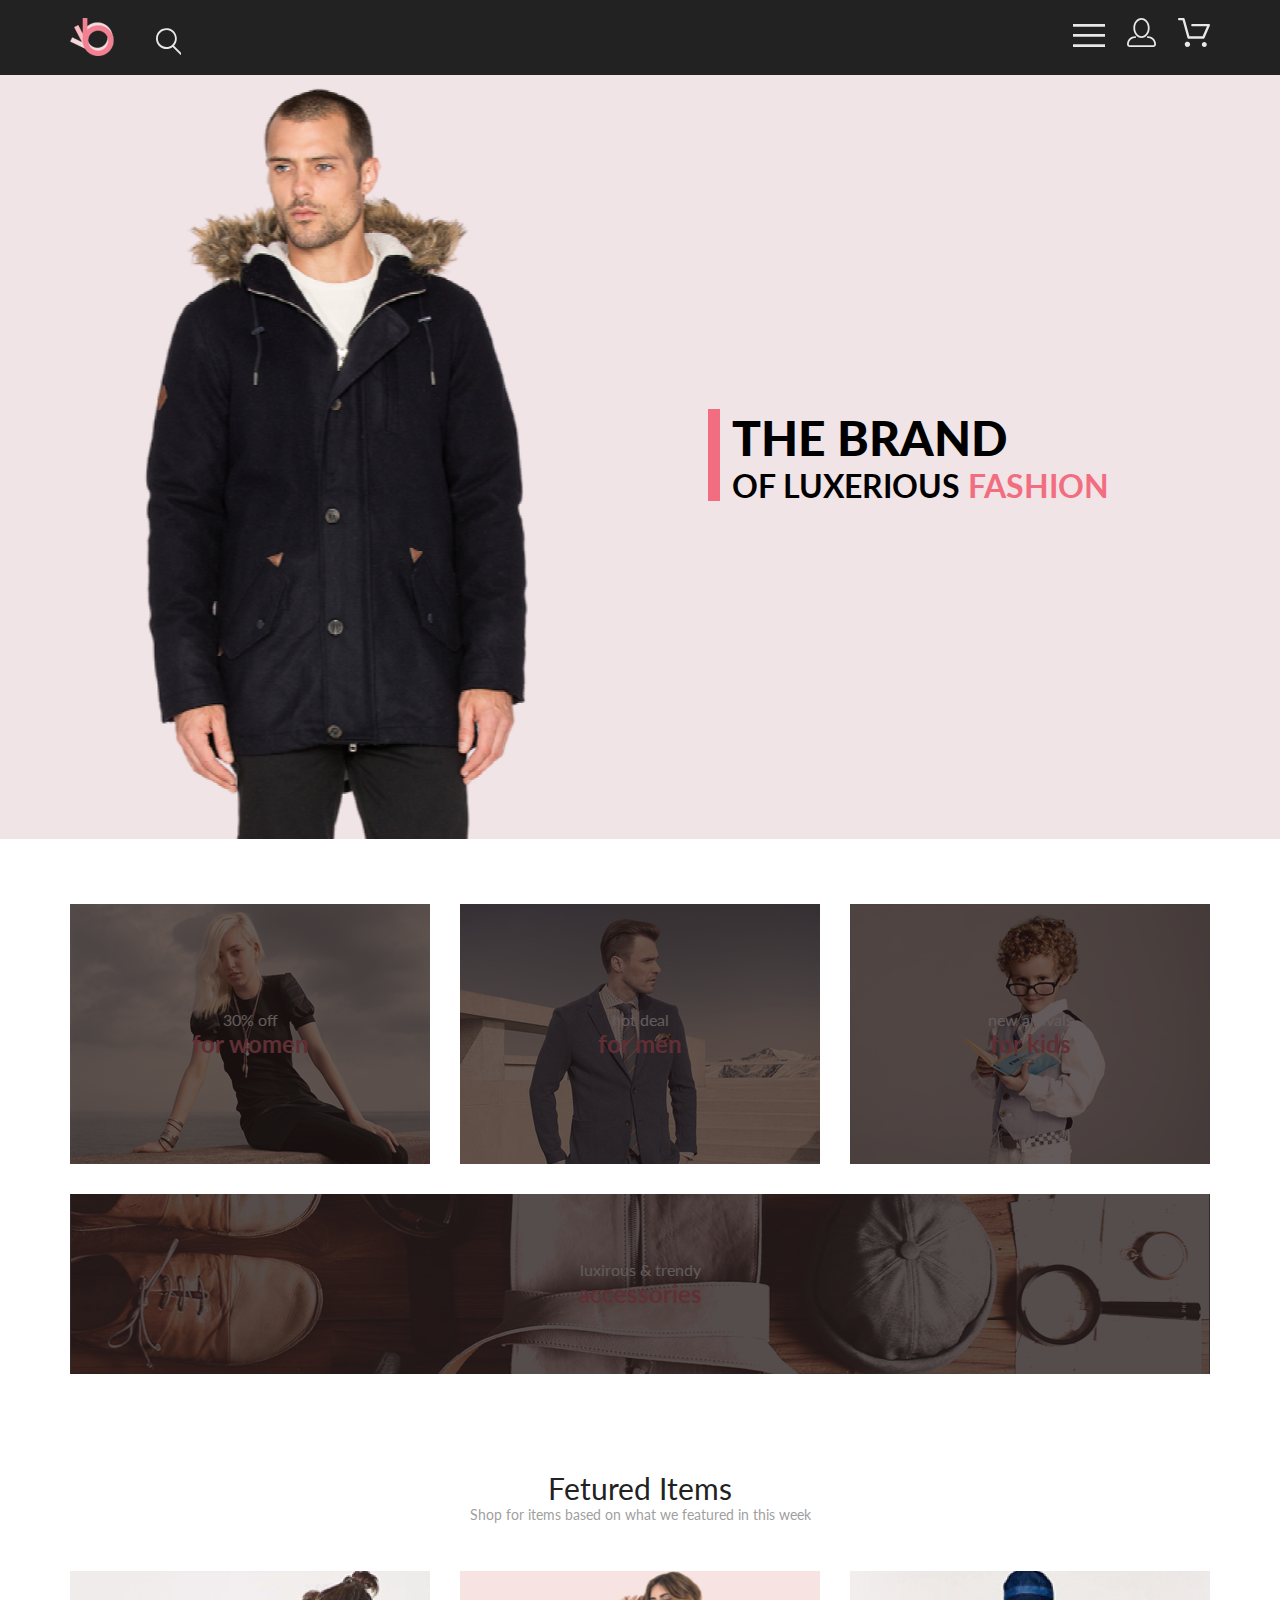
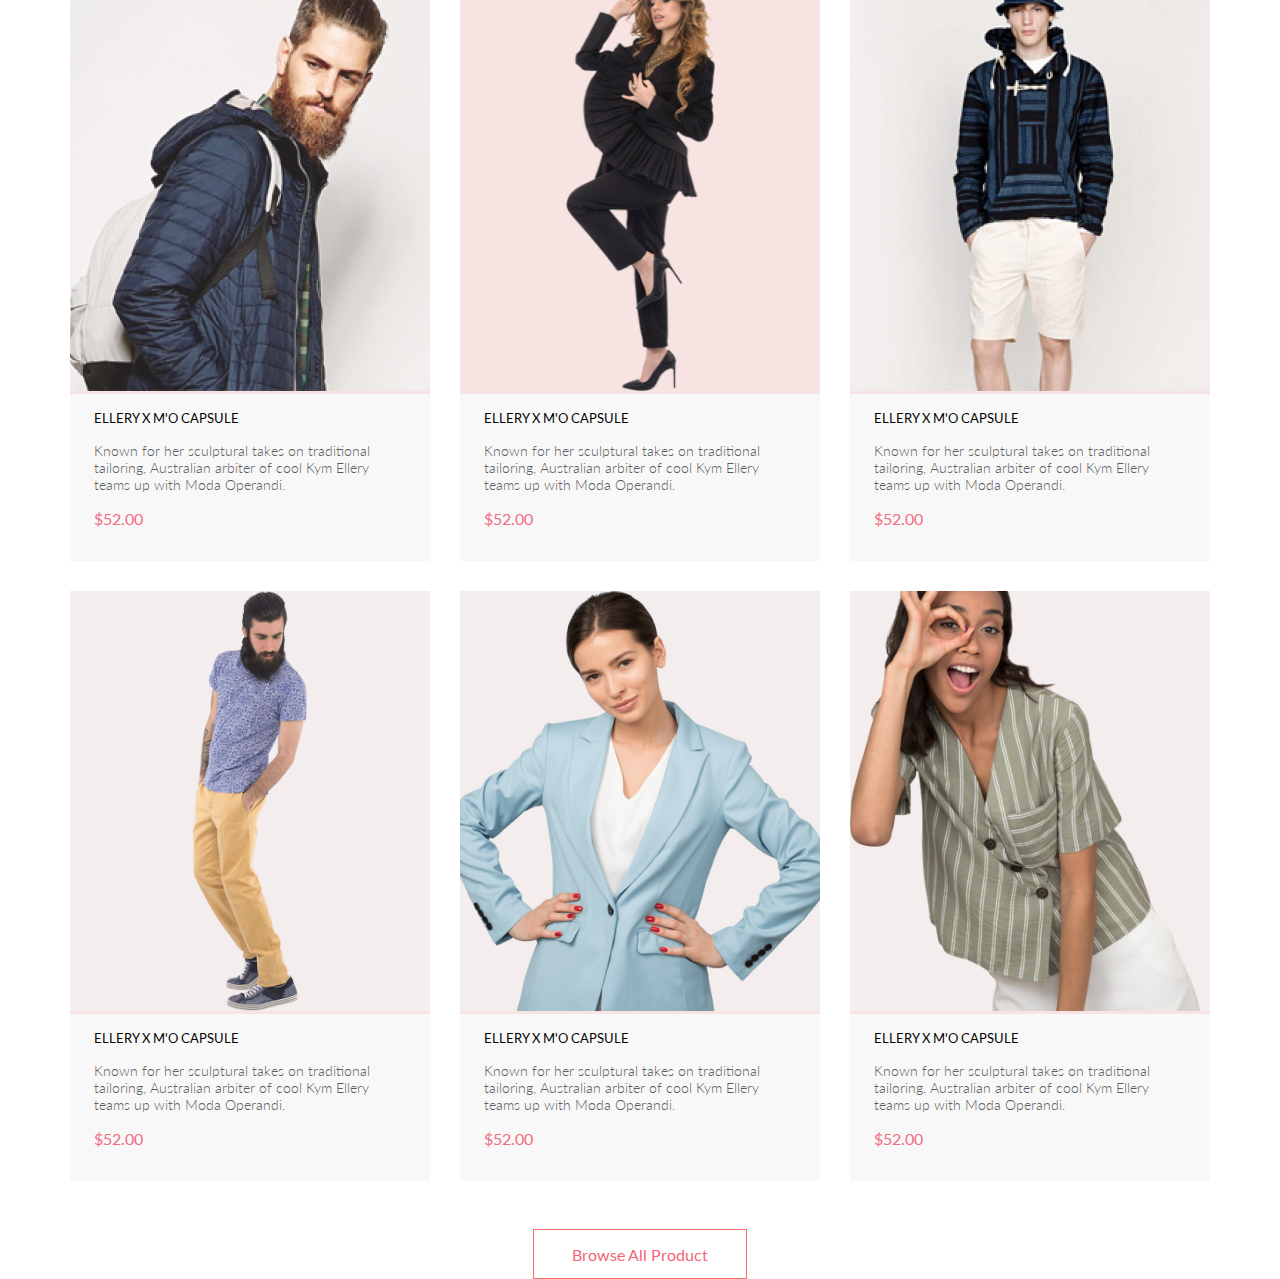
==== Lesson6/Homework/index.html @ 6cad4e60 "Homework7 done" ====
<!DOCTYPE html>
<html lang="en">

<head>
    <meta charset="UTF-8">
    <meta http-equiv="X-UA-Compatible" content="IE=edge">
    <meta name="viewport" content="width=device-width, initial-scale=1.0">
    <link rel="stylesheet" href="css/style.css">
    <link rel="preconnect" href="https://fonts.googleapis.com">
    <link rel="preconnect" href="https://fonts.gstatic.com" crossorigin>
    <link href="https://fonts.googleapis.com/css2?family=Lato:wght@400;700;900&display=swap" rel="stylesheet">
</head>

<body>
    <header>
        <div class="top">
            <div class="top_header">
                <div class="top_header_btn">
                    <div class="top_header_btn_wrap">
                        <a href="index.html" class="top_header_logo">
                            <img src="icon/toplogo.svg" alt="logo" class="top_header_logo_img">
                        </a>
                        <form action="#" class="top_header_search_form">
                            <input class="top_header_search_form_btn" type="search">
                            <form>
                    </div>
                    <div class="top_nav_menu">
                        <div class="top_nav_menu_box">
                            <div class="top_nav_menu_burger">
                                <nav class="nav_menu_lists">
                                    <ul class="nav_menu_list">
                                        <li class="nav_menu_list_item_title">
                                            <span class="nav_menu_list_title">
                                                menu
                                            </span>
                                        </li>

                                        <li class="nav_menu_list_item">
                                            <a href="#" class="a_nav_menu_list_item"><span
                                                    class="a_nav_menu_list_item">man</span></a>
                                            <ul class="nav_menu_sublist_item">
                                                <li class="nav_menu_sublist_item">
                                                    <a href="#"><span
                                                            class="a_nav_menu_sublist_item">Accessories</span></a>
                                                </li>
                                                <li class="nav_menu_sublist_item">
                                                    <a href="#"><span class="a_nav_menu_sublist_item">Bags</span></a>
                                                </li>
                                                <li class="nav_menu_sublist_item">
                                                    <a href="#"><span class="a_nav_menu_sublist_item">Denim</span></a>
                                                </li>
                                                <li class="nav_menu_sublist_item">
                                                    <a href="#"><span
                                                            class="a_nav_menu_sublist_item">T-Shirts</span></a>
                                                </li>
                                            </ul>
                                        </li>

                                        <li class="nav_menu_list_item">
                                            <a href="#"><span class="a_nav_menu_list_item">woman</span></a>
                                            <ul class="nav_menu_sublist_item">
                                                <li class="nav_menu_sublist_item">
                                                    <a href="#"><span
                                                            class="a_nav_menu_sublist_item">Accessories</span></a>
                                                </li>
                                                <li class="nav_menu_sublist_item">
                                                    <a href="#"><span class="a_nav_menu_sublist_item">Jackets &
                                                            Coats</span></a>
                                                </li>
                                                <li class="nav_menu_sublist_item">
                                                    <a href="#"><span class="a_nav_menu_sublist_item">Polos</span></a>
                                                </li>
                                                <li class="nav_menu_sublist_item">
                                                    <a href="#"><span
                                                            class="a_nav_menu_sublist_item">T-Shirts</span></a>
                                                </li>
                                                <li class="nav_menu_sublist_item">
                                                    <a href="#"><span class="a_nav_menu_sublist_item">Shirts</span></a>
                                                </li>
                                            </ul>
                                        </li>


                                        <li class="nav_menu_list_item">
                                            <a href="#"><span class="a_nav_menu_list_item">kids</span></a>
                                            <ul class="nav_menu_sublist_item">
                                                <li class="nav_menu_sublist_item">
                                                    <a href="#"><span
                                                            class="a_nav_menu_sublist_item">Accessories</span></a>
                                                </li>
                                                <li class="nav_menu_sublist_item">
                                                    <a href="#"><span class="a_nav_menu_sublist_item">Jackets &
                                                            Coats</span></a>
                                                </li>
                                                <li class="nav_menu_sublist_item">
                                                    <a href="#"><span class="a_nav_menu_sublist_item">Polos</span></a>
                                                </li>
                                                <li class="nav_menu_sublist_item">
                                                    <a href="#"><span
                                                            class="a_nav_menu_sublist_item">T-Shirts</span></a>
                                                </li>
                                                <li class="nav_menu_sublist_item">
                                                    <a href="#"><span class="a_nav_menu_sublist_item">Shirts</span></a>
                                                </li>
                                                <li class="nav_menu_sublist_item">
                                                    <a href="#"><span class="a_nav_menu_sublist_item">Bags</span></a>
                                                </li>
                                            </ul>
                                        </li>
                                    </ul>
                                </nav>
                            </div>
                            <a href="#" class="top_nav_menu_profil"></a>
                            <a href="#" class="top_nav_menu_cart"></a>
                        </div>
                    </div>

                </div>
            </div>
            <div class="top_content">
                <div class="top_content_img"></div>
                <div class="top_content_text">
                    <div class="top_content_text_box">
                        <div class="top_content_text_title">the brand</div>
                        <div class="top_content_text_title_next">of luxerious
                            <span class="top_content_text_title_next_fash">fashion</span>
                        </div>
                    </div>

                </div>

            </div>
        </div>
    </header>
    <main>
            <ul class="shop_menu">
                <li class="shop_menu_women">
                    <a href="#" class="shop_menu_titles">
                        <p class="shop_menu_subtitle">30% off</p>
                        <h2 class="shop_menu_title">for women</h2>
                    </a>
                </li>
                <li class="shop_menu_men">
                    <a href="#" class="shop_menu_titles">
                        <p class="shop_menu_subtitle">hot deal</p>
                        <h2 class="shop_menu_title">for men</h2>
                    </a>
                </li>
                <li class="shop_menu_kids">
                    <a href="#" class="shop_menu_titles">
                        <p class="shop_menu_subtitle">new arrivals</p>
                        <h2 class="shop_menu_title">for kids</h2>
                    </a>
                </li>
                <li class="shop_menu_accessories">
                    <a href="#" class="shop_menu_titles">
                        <p class="shop_menu_subtitle">luxirous & trendy</p>
                        <h2 class="shop_menu_title">accessories</h2>
                    </a>
                </li>
            </ul>
        <div class="shop_content">
            <div class="shop_items_title">
                Fetured Items
            </div>
            <div class="shop_items_subtitle">
                Shop for items based on what we featured in this week
            </div>
            <ul class="shop_items_products">

                <li class="shop_items_products_item">
                    <div class="shop_items_products_src_wrp">
                        <a href="#"><img src="img/product1.jpg" alt="" class="shop_items_products_src"></a>
                    </div>
                    <div class="shop_items_products_item_text">
                        <h3 class="item_text_title">ellery x m'o capsule</h3>
                        <p class="item_text_content">Known for her sculptural takes on traditional tailoring,
                            Australian
                            arbiter of cool Kym Ellery teams up with Moda Operandi.</p>
                        <p class="item_text_price">$52.00</p>
                    </div>
                    <button class="item_btn" type="button"></button>
                </li>
                <li class="shop_items_products_item">
                    <div class="shop_items_products_src_wrp">
                        <a href="#"><img src="img/product2.png" alt="" class="shop_items_products_src"></a>
                    </div>
                    <div class="shop_items_products_item_text">
                        <h3 class="item_text_title">ellery x m'o capsule</h3>
                        <p class="item_text_content">Known for her sculptural takes on traditional tailoring,
                            Australian
                            arbiter of cool Kym Ellery teams up with Moda Operandi.</p>
                        <p class="item_text_price">$52.00</p>
                        <button class="item_btn" type="button"></button>
                    </div>
                </li>
                <li class="shop_items_products_item">
                    <div class="shop_items_products_src_wrp">
                        <a href="#"><img src="img/product3.png" alt="" class="shop_items_products_src"></a>
                    </div>
                    <div class="shop_items_products_item_text">
                        <h3 class="item_text_title">ellery x m'o capsule</h3>
                        <p class="item_text_content">Known for her sculptural takes on traditional tailoring,
                            Australian
                            arbiter of cool Kym Ellery teams up with Moda Operandi.</p>
                        <p class="item_text_price">$52.00</p>
                        <button class="item_btn" type="button"></button>
                    </div>
                </li>
                <li class="shop_items_products_item">
                    <div class="shop_items_products_src_wrp">
                        <a href="#"><img src="img/produst4.png" alt="" class="shop_items_products_src"></a>
                    </div>
                    <div class="shop_items_products_item_text">
                        <h3 class="item_text_title">ellery x m'o capsule</h3>
                        <p class="item_text_content">Known for her sculptural takes on traditional tailoring,
                            Australian
                            arbiter of cool Kym Ellery teams up with Moda Operandi.</p>
                        <p class="item_text_price">$52.00</p>
                        <button class="item_btn" type="button"></button>
                    </div>
                </li>
                <li class="shop_items_products_item">
                    <div class="shop_items_products_src_wrp">
                        <a href="#"><img src="img/produst5.png" alt="" class="shop_items_products_src"></a>
                    </div>
                    <div class="shop_items_products_item_text">
                        <h3 class="item_text_title">ellery x m'o capsule</h3>
                        <p class="item_text_content">Known for her sculptural takes on traditional tailoring,
                            Australian
                            arbiter of cool Kym Ellery teams up with Moda Operandi.</p>
                        <p class="item_text_price">$52.00</p>
                        <button class="item_btn" type="button"></button>
                    </div>
                </li>
                <li class="shop_items_products_item">
                    <div class="shop_items_products_src_wrp">
                        <a href="#"><img src="img/produst6.png" alt="" class="src"></a>
                    </div>
                    <div class="shop_items_products_item_text">
                        <h3 class="item_text_title">ellery x m'o capsule</h3>
                        <p class="item_text_content">Known for her sculptural takes on traditional tailoring,
                            Australian
                            arbiter of cool Kym Ellery teams up with Moda Operandi.</p>
                        <p class="item_text_price">$52.00</p>
                        <button class="item_btn" type="button"></button>
                    </div>
                </li>

            </ul>
            <li class="shop_items_products_btn">
                <p class="shop_items_btn_text">Browse All Product</p>
            </li>
        </div>
    </main>
</body>

</html>
---- Lesson6/Homework/css/style.css ----
* {
    margin: 0;
    padding: 0;
    font-family: 'Lato';
    font-style: normal;
}

body {
    width: 100%;
    margin: 0 auto;
}

a {
    text-decoration: none;
}

li {
    list-style-type: none;
}


.top {
    margin-bottom: 65px;
}

.top_header {
    min-height: 75px;
    background-color: #222222;
}

.top_header_btn {
    max-width: 1140px;
    padding-left: calc(50% - 570px);
    padding-right: calc(50% - 570px);
    display: flex;
}

.top_header_btn_wrap {
    width: 50%;
    display: flex;
}

.top_header_logo_img {
    margin-top: 18px;

    width: 44px;
    height: 38px;
}

.top_header_search_form {
    width: 52px;
    height: 28px;
}

.top_header_search_form_btn {
    margin-left: 41px;
    margin-top: 28px;
    margin-bottom: 19px;
    width: 26px;
    height: 28px;
    background-color: #222222;
    background-image: url(../icon/topzoom.svg);
    border: none;
    font-size: 1em;
}


.top_nav_menu {
    width: 50%;
    margin-top: 18px;
    margin-bottom: 20px;
    display: flex;
    justify-content: flex-end;
}

.top_nav_menu_box {
    min-width: 32px;
    display: flex;
    justify-content: space-between;
    align-items: flex-end;
    gap: 22px;
}



.top_nav_menu_burger {
    width: 32px;
    height: 23px;
    background-image: url(../icon/gamburger.svg);
}

.top_nav_menu_burger:active .nav_menu_lists {
    display: block;
}

.nav_menu_lists {

    margin-top: 51px;
    display: none;
    min-height: 634px;
    min-width: 232px;
    padding: 32px 32px;
    padding-left: 32px;
    background-color: #FFFFFF;
    filter: drop-shadow(0px 4px 4px rgba(0, 0, 0, 0.25));

}

.nav_menu_lists:hover {
    display: block;
}

.nav_menu_list_item_title {
    text-transform: uppercase;
    color: #000000;
    font-weight: 700;
    font-size: 14px;
    line-height: 17px;
    margin-bottom: 24px;
}

.nav_menu_list_item {
    text-transform: uppercase;
    margin-bottom: 12px;
}

.a_nav_menu_list_item {
    font-weight: 400;
    font-size: 14px;
    line-height: 17px;
    color: #F16D7F;
    margin-bottom: 12px;
}

.a_nav_menu_sublist_item {
    text-transform: capitalize;
    font-weight: 400;
    font-size: 14px;
    line-height: 17px;
    color: #6F6E6E;
}


.nav_menu_sublist_item {
    margin-top: 12px;
    margin-bottom: 11px;
    margin-left: 11px;

}

.top_nav_menu_profil {
    width: 29px;
    height: 29px;
    background-image: url(../icon/profil.svg);
}

.top_nav_menu_cart {
    width: 32px;
    height: 29px;
    background-image: url(../icon/cart.svg);
}

.top_content {
    background-color: #F1E4E6;
    display: flex;
    justify-content: center;
}

.top_content_img {
    min-height: 764px;
    width: 50%;
    background: url(../img/topimage.png) no-repeat;
    background-position: center;
    background-size: cover;
}

.top_content_text {
    text-transform: uppercase;
    width: 50%;
    display: flex;
    align-items: center;
}

.top_content_text_box {
    margin-left: 92px;
    position: relative;
}

.top_content_text_box::before {
    display: block;
    content: "";
    position: absolute;
    width: 12px;
    height: 92px;
    top: 0;
    left: -24px;
    background: #F16D7F;
}

.top_content_text_title {
    font-weight: 900;
    font-size: 48px;
    line-height: 58px;
}


.top_content_text_title_next {
    font-weight: 700;
    font-size: 32px;
    line-height: 38px;
}

.top_content_text_title_next_fash {
    font-weight: 700;
    font-size: 32px;
    line-height: 38px;
    color: #F16D7F;
}



.shop_menu {
    display: grid;
    justify-content: center;
    grid-template-columns: repeat(3, 360px);
    gap: 30px;
    position: relative;
    margin-bottom: 96px;
}

.shop_menu_list {
    display: grid;
    gap: 30px;
}

.shop_menu_men {
    display: flex;
    align-items: center;
    position: relative;
    width: 100%;
    min-height: 260px;
    background-position: center;
    background: url(../img/formen.png) no-repeat;
    background-size: contain;
}

.shop_menu_men::before {
    content: '';
    position: absolute;
    top: 0;
    left: 0;
    right: 0;
    bottom: 0;
    background-color: rgba(33, 22, 22, .7);
    z-index: 1;
}

.shop_menu_women {
    display: flex;
    align-items: center;
    position: relative;
    width: 100%;
    min-height: 260px;
    background: url(../img/forwomen.png) no-repeat;
    background-position: center;
    background-size: contain;
}

.shop_menu_women::before {
    content: '';
    position: absolute;
    top: 0;
    left: 0;
    right: 0;
    bottom: 0;
    background-color: rgba(33, 22, 22, .7);
    z-index: 1;
}

.shop_menu_kids {
    display: flex;
    align-items: center;
    position: relative;
    width: 100%;
    min-height: 260px;
    background: url(../img/forkids.png) rgba(33, 22, 22, .7) no-repeat;
    background-position: center;
    background-size: contain;
}

.shop_menu_kids::before {
    content: '';
    position: absolute;
    top: 0;
    left: 0;
    right: 0;
    bottom: 0;
    background-color: rgba(33, 22, 22, .7);
    z-index: 1;
}

.shop_menu_accessories {
    display: flex;
    grid-column: span 3;
    position: relative;
    grid-row: span 1;
    width: 100%;
    align-items: center;
    min-height: 180px;
    background: url(../img/accesories.png) rgba(33, 22, 22, .7) no-repeat;
    background-position: center;
    background-size: contain;
}

.shop_menu_accessories::before {
    content: '';
    position: absolute;
    top: 0;
    left: 0;
    right: 0;
    bottom: 0;
    background-color: rgba(33, 22, 22, .7);
    z-index: 1;
}

.shop_menu_titles {
    width: 100%;
}

.shop_menu_subtitle {
    width: 100%;
    font-weight: 400;
    font-size: 16px;
    line-height: 19px;
    text-align: center;
    color: #FFFFFF;
}

.shop_menu_title {
    width: 100%;
    font-weight: 700;
    font-size: 24px;
    line-height: 29px;
    text-align: center;
    color: #F16D7F;

}

.shop_content {

    max-width: 1140px;
    max-height: 470px;
    padding-left: calc(50% - 570px);
    padding-right: calc(50% - 570px);
    flex-wrap: wrap;
}

.shop_items_title {
    justify-content: center;
    font-weight: 400;
    font-size: 30px;
    line-height: 36px;
    color: #222222;
    text-align: center;
}

.shop_items_subtitle {
    font-weight: 400;
    font-size: 14px;
    line-height: 17px;
    color: #9F9F9F;
    text-align: center;
    margin-bottom: 48px;
}

.shop_items_products {
    display: flex;
    flex-wrap: wrap;
    justify-content: center;
    grid-template-columns: repeat(3, 360px);
    gap: 30px;
    margin-bottom: 48px;
}

.shop_items_products_item {
    display: block;
    width: 360px;
    position: relative;
    box-sizing: border-box;
    min-height: 420px;
    background: #F8F8F8;
}

.shop_items_products_item:hover .shop_items_products_src_wrp::before {
    content: "";
    display: block;
    width: 100%;
    height: 100%;
    background: rgba(58, 56, 56, 0.86);
    position: absolute;
    top: 0;
    left: 0;
}

.shop_items_products_item:hover .item_btn {
    display: flex;
}

.shop_items_products_item:hover .item_btn:hover {
    background: url(../icon/add_to_cart_hov.png) no-repeat;
}

.shop_items_products_item:hover .item_btn:active {
    background: url(../icon/add_to_cart.svg) no-repeat;
}

.shop_items_products_src_wrp {
    display: flex;
    justify-content: center;
    align-items: center;
    width: 100%;
    background-color: #F7E4E2;
    box-sizing: border-box;
    position: relative;
}

.shop_items_products2_item {
    min-height: 420px;
    background: #F7E4E2;
}

.shop_items_products_item_text {
    padding: 16px 24px 16px 24px;
    box-sizing: border-box;
    width: 100%;
    min-height: 167px;
    background: #F8F8F8;
}

.item_text_title {
    display: block;
    text-transform: uppercase;
    width: 100%;
    font-weight: 400;
    font-size: 13px;
    line-height: 16px;
    margin-bottom: 16px;

}

.item_text_content {
    display: block;
    font-weight: 300;
    width: 100%;
    font-size: 14px;
    line-height: 17px;
    color: #5D5D5D;
    margin-bottom: 16px;
}

.item_text_price {
    display: block;
    font-weight: 400;
    width: 100%;
    font-size: 16px;
    line-height: 19px;

    color: #F16D7F;
}

.item_btn {
    display: none;
    justify-content: center;
    align-items: center;
    width: 143px;
    padding: 24px;
    box-sizing: border-box;
    position: absolute;
    top: 30%;
    left: calc(50% - 80px);
    background: url(../icon/add_to_cart.svg) no-repeat;
    border: 0px;
}


.shop_items_products_btn {
    display: block;
    margin-left: auto;
    margin-right: auto;
    max-width: 212px;
    min-height: 48px;
    margin-bottom: 60px;
    border: 1px solid #FF6A6A;
    color: #F26376;
}

.shop_items_products_btn:hover {
    background-color: #FF6A6A;
    color: #FFFFFF;
}

.shop_items_btn_text {
    margin: 15px 38px 14px 38px;
    font-weight: 400;
    font-size: 16px;
    line-height: 19px;

}

@media (min-width: 768px) and (max-width: 1024px) {

    .top_content_img {
        min-height: 368px;
    }

    .shop_menu {
        grid-template-columns: repeat(3, 232px);
        gap: 18px;
        position: relative;
        margin-bottom: 110px;
    }

    .shop_menu_men {
        min-height: 167px;
    }

    .shop_menu_women {
        min-height: 167px;
    }

    .shop_menu_kids {
        min-height: 167px;
    }

    .shop_menu_accessories {
        min-height: 116px;
    }

    .top_content_text_title {
        font-size: 44px;
    }

    .top_content_text_title_next {
        font-size: 24px;
    }

    .top_content_text_title_next_fash {
        font-size: 24px;
    }
}
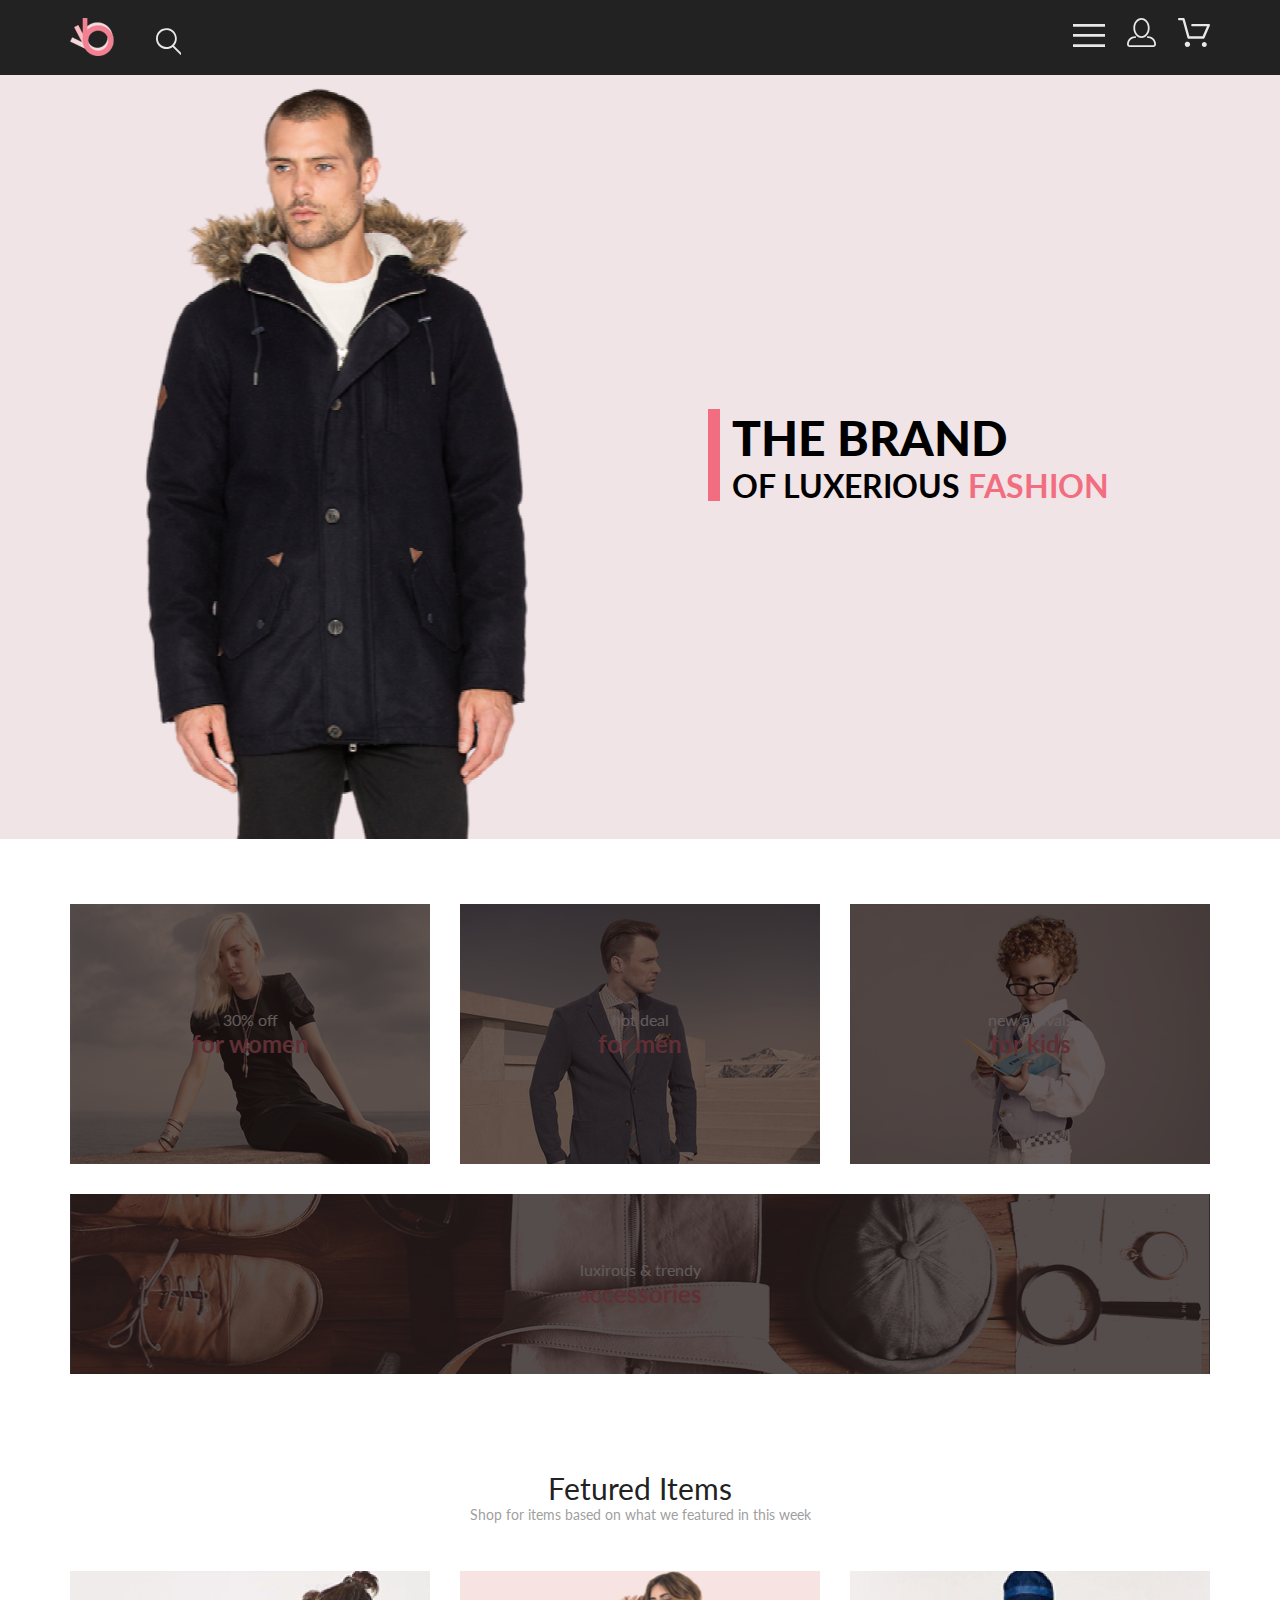
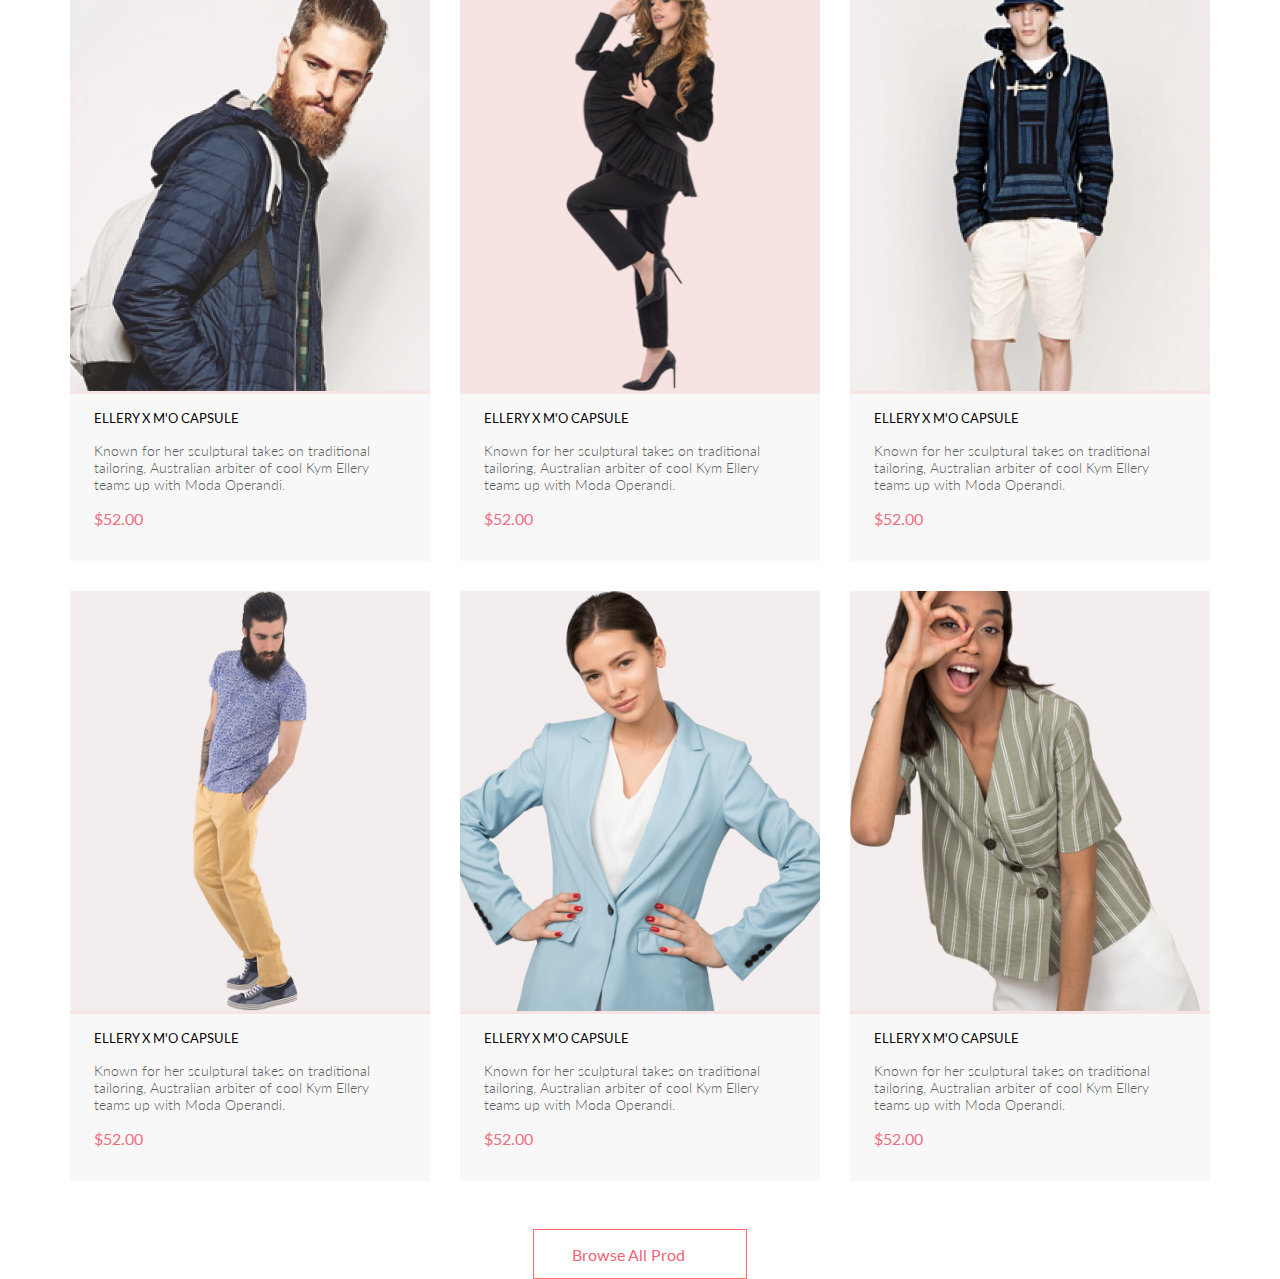
==== commit 70320fea: "Homework 6 done" ====
--- a/Lesson6/Homework/index.html
+++ b/Lesson6/Homework/index.html
@@ -249,7 +249,7 @@
 
             </ul>
             <li class="shop_items_products_btn">
-                <p class="shop_items_btn_text">Browse All Product</p>
+                <p class="shop_items_btn_text">Browse All Prod</p>
             </li>
         </div>
     </main>
--- a/Lesson6/Homework/css/style.css
+++ b/Lesson6/Homework/css/style.css
@@ -482,7 +482,6 @@
     border: 0px;
 }
 
-
 .shop_items_products_btn {
     display: block;
     margin-left: auto;
